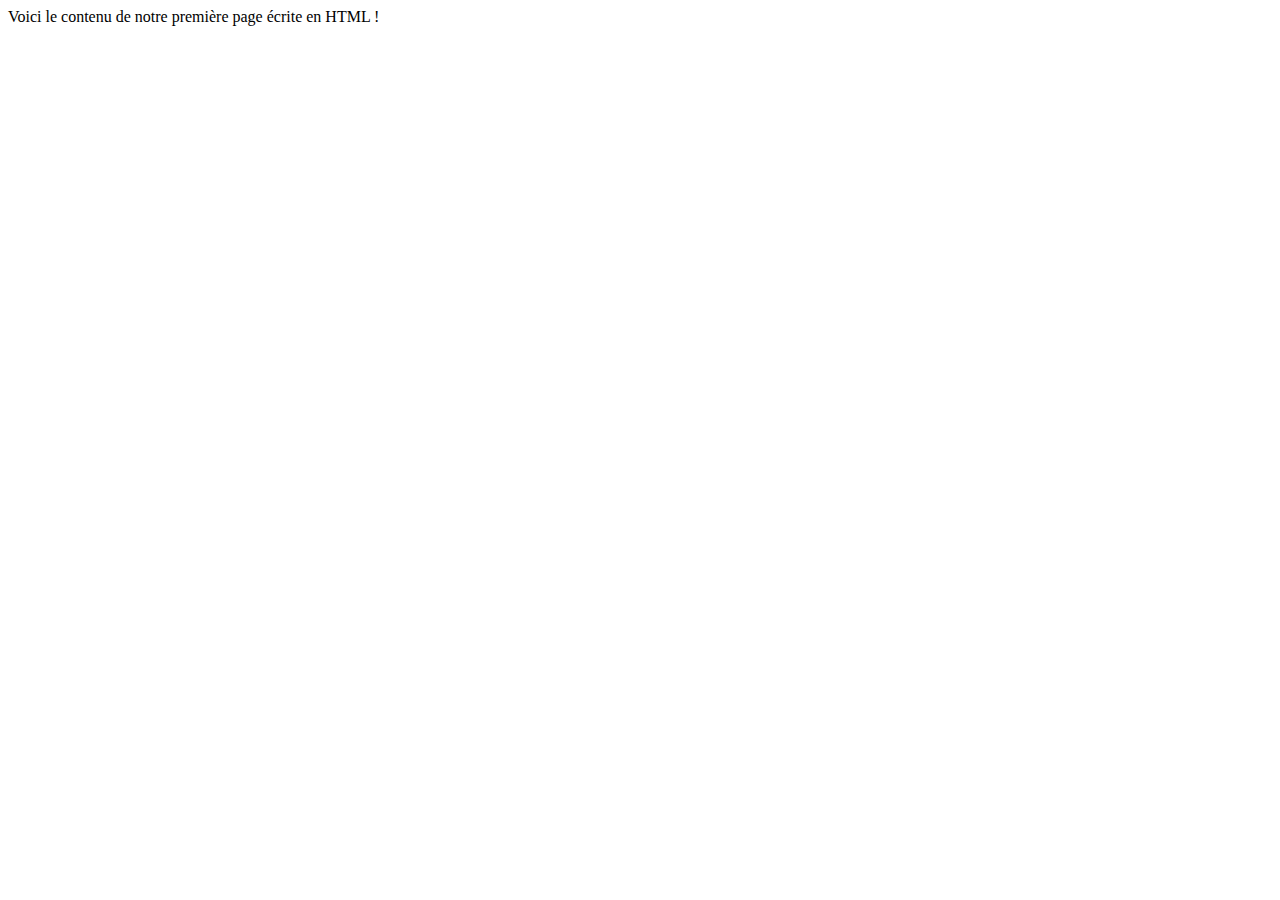
==== index.html @ 7b0bbccb "Commit initial - add index" ====
<!DOCTYPE html>
<html lang="fr">
  <head>
    
    <!--Meta compatibilité-->

    <meta charset="utf-8"/>
    <meta name="viewport" content="width=device-width, initial-scale=1">
    <meta http-equiv="X-UA-Compatible" content="IE=edge">

    <!--Meta SEO-->
    <title>Notre première page</title>
    <meta name="description" content="Présentation de la band italienne Maneskin, vainqueurs du Festival de San Remo en Italie et de l'Eurovision Song Contest en 2021">
  </head>

  <body>
    Voici le contenu de notre première page écrite en HTML !
    <!-- Ceci est un commentaire -->
  </body>
</html>
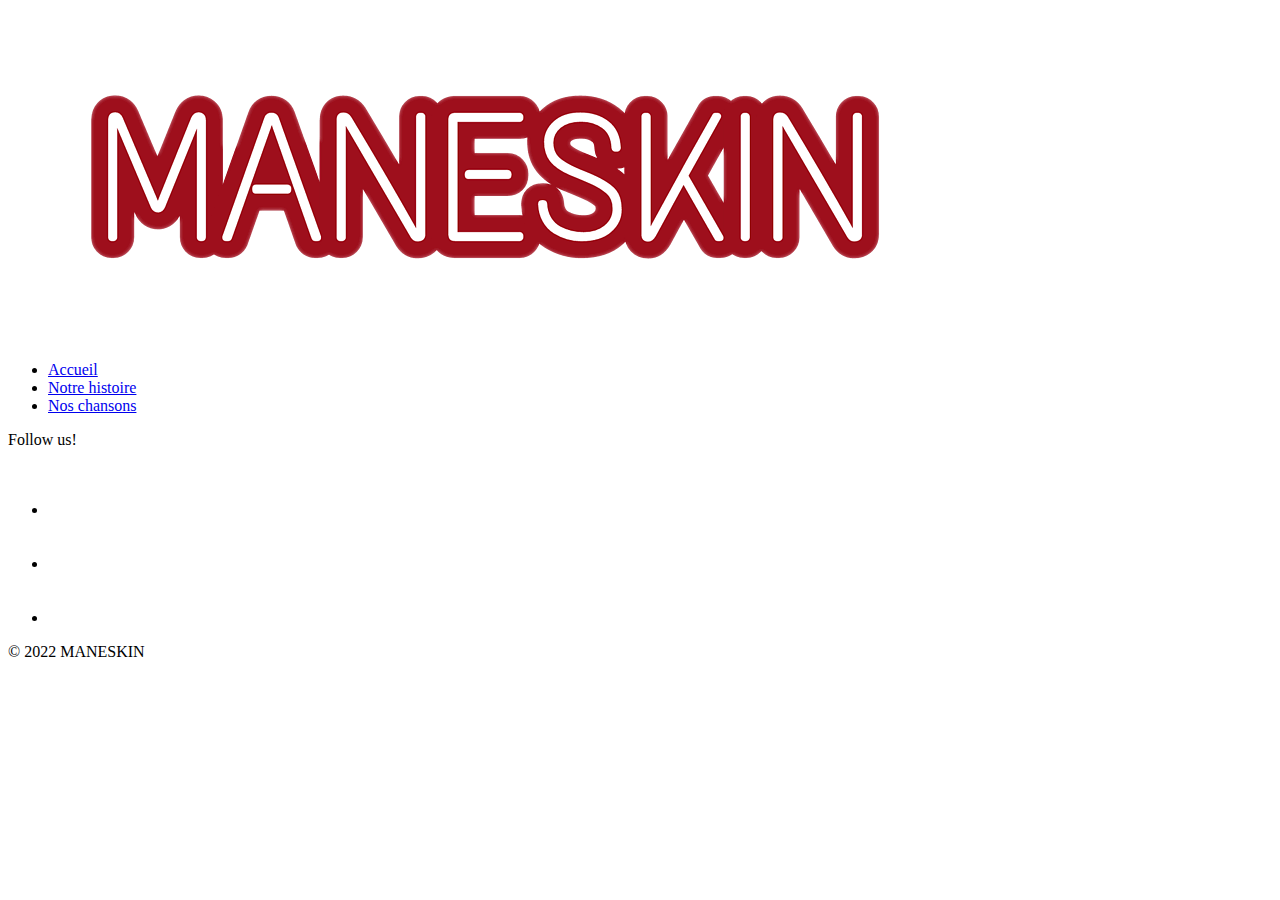
==== commit 7e75ab48: "Common HTML structure" ====
--- a/index.html
+++ b/index.html
@@ -14,7 +14,53 @@
   </head>
 
   <body>
-    Voici le contenu de notre première page écrite en HTML !
-    <!-- Ceci est un commentaire -->
+
+    <!--=============================================| N A V B A R |===========================================================-->
+    <nav>
+        <a href="index.html">
+            <img src="img/logo.png.crdownload" />
+        </a>
+        <ul>
+            <li>
+                <a href="index.html">Accueil</a>
+            </li>
+            <li>
+                <a href="histoire.html">Notre histoire</a>
+            </li>
+            <li>
+                <a href="chansons.html">Nos chansons</a>
+            </li>
+        </ul>
+    </nav>
+
+    <!--=============================================| MAIN |===========================================================-->
+    <main>
+
+    </main>
+
+    <!--=============================================| FOOTER |===========================================================-->
+    <footer>
+        <p>Follow us!</p>
+        <ul>
+            <li>
+                <a href="https://www.facebook.com/maneskinofficial">
+                    <img src="img/icons8-facebook.svg" />
+                </a> 
+            </li>
+            <li>
+                <a href="https://www.instagram.com/maneskinofficial/?hl=fr">
+                    <img src="img/icons8-instagram.svg" />
+                </a>
+            </li>
+            <li>
+                <a href="https://www.youtube.com/channel/UCgQna2EqpzqzfBjlSmzT72w">
+                    <img src="img/icons8-lecture-de-youtube.svg" />
+                </a>
+            </li>
+        </ul>
+        
+        &copy; 2022 MANESKIN
+    </footer>
+
   </body>
 </html>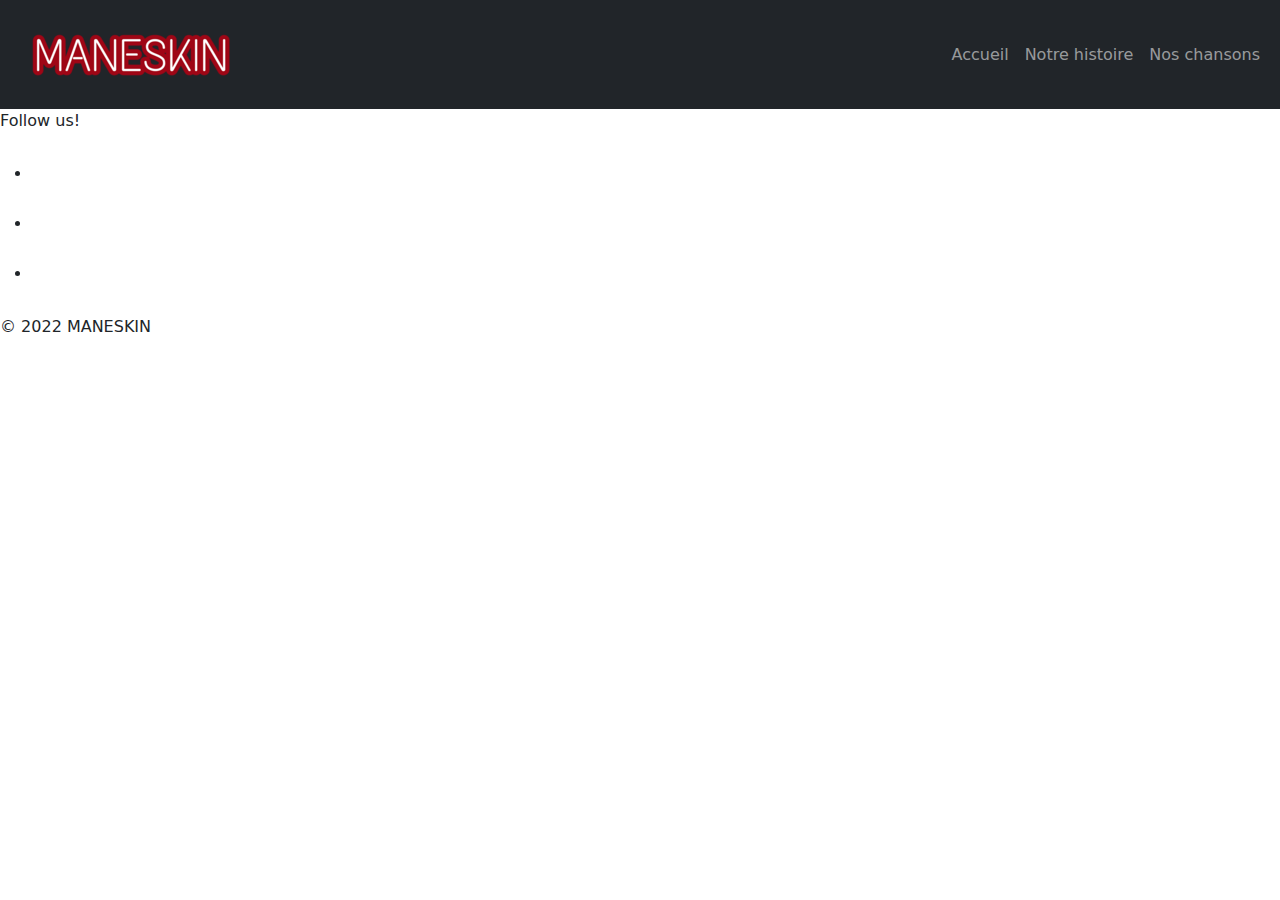
==== commit b6c4fda5: "Add Navbar CSS" ====
--- a/index.html
+++ b/index.html
@@ -9,28 +9,42 @@
     <meta http-equiv="X-UA-Compatible" content="IE=edge">
 
     <!--Meta SEO-->
-    <title>Notre première page</title>
+    <title>Maneskin website</title>
     <meta name="description" content="Présentation de la band italienne Maneskin, vainqueurs du Festival de San Remo en Italie et de l'Eurovision Song Contest en 2021">
+
+    <!--CSS Links-->
+    <link rel="stylesheet" href="bootstrap/bootstrap.min.css">
+    <link rel="stylesheet" href="style.css">
+    <script type="text/javascript" src="bootstrap/jquery-3.6.0.min.js"></script>
+    <script type="text/javascript" src="bootstrap/bootstrap.bundle.min.js"></script>
   </head>
 
   <body>
 
     <!--=============================================| N A V B A R |===========================================================-->
-    <nav>
-        <a href="index.html">
-            <img src="img/logo.png.crdownload" />
-        </a>
-        <ul>
-            <li>
-                <a href="index.html">Accueil</a>
-            </li>
-            <li>
-                <a href="histoire.html">Notre histoire</a>
-            </li>
-            <li>
-                <a href="chansons.html">Nos chansons</a>
-            </li>
-        </ul>
+    <nav class="navbar navbar-expand-lg navbar-dark bg-dark">
+        <div class="container-fluid">
+            <a class="navbar-brand" href="index.html">
+                <img class="logo" src="img/logo.png" />
+            </a>
+            <button class="navbar-toggler" type="button" data-bs-toggle="collapse" data-bs-target="#navbarText" aria-controls="navbarText" aria-expanded="false" aria-label="Toggle navigation">
+            <span class="navbar-toggler-icon"></span>
+            </button>
+            
+            <div id="navbarText" class="collapse.navbar-collapse ms-auto mb-2 mb-lg-0">
+                <ul class="navbar-nav">
+                    <li class="nav-item">
+                        <a class="nav-link" href="index.html">Accueil</a>
+                    </li>
+                    <li class="nav-item">
+                        <a class="nav-link" href="histoire.html">Notre histoire</a>
+                    </li>
+                    <li class="nav-item">
+                        <a class="nav-link" href="chansons.html">Nos chansons</a>
+                    </li>
+                </ul>
+            </div>
+        </div>  
     </nav>
 
     <!--=============================================| MAIN |===========================================================-->
@@ -61,6 +75,8 @@
         
         &copy; 2022 MANESKIN
     </footer>
+    
+    
 
   </body>
 </html>--- a/style.css
+++ b/style.css
@@ -0,0 +1,3 @@
+/* ======================Navbar==============================*/
+
+
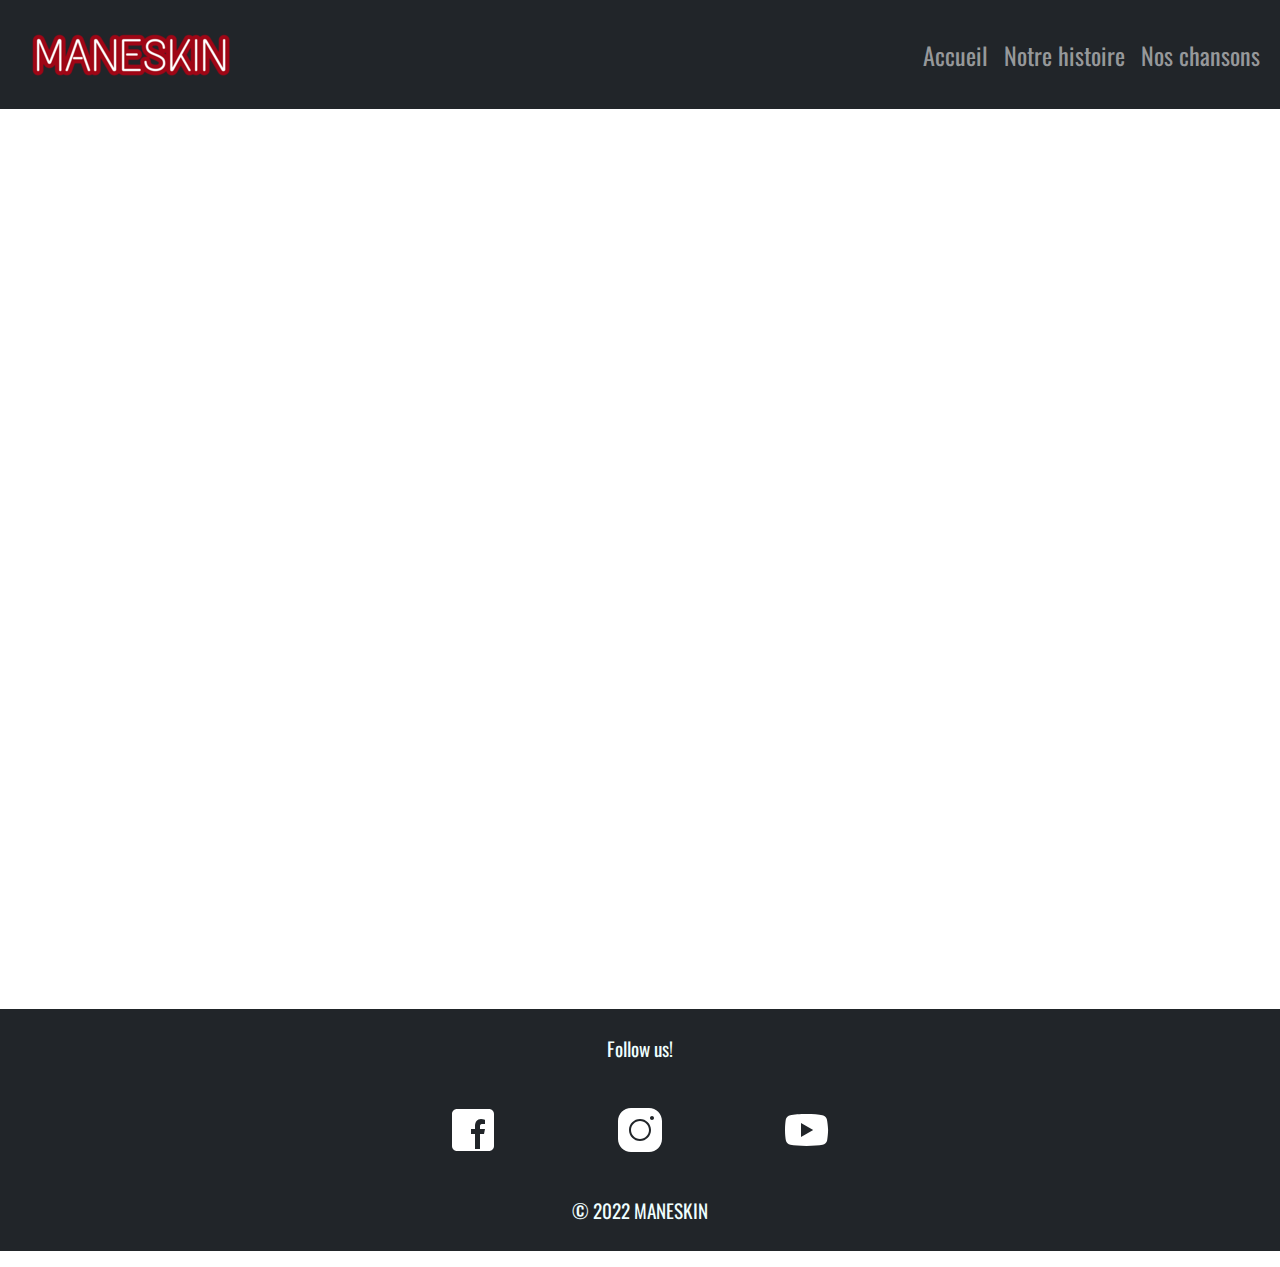
==== commit 656b69f4: "Add style CSS footer" ====
--- a/index.html
+++ b/index.html
@@ -23,7 +23,7 @@
 
     <!--=============================================| N A V B A R |===========================================================-->
     <nav class="navbar navbar-expand-lg navbar-dark bg-dark">
-        <div class="container-fluid">
+        <div class="container-fluid ">
             <a class="navbar-brand" href="index.html">
                 <img class="logo" src="img/logo.png" />
             </a>
@@ -31,16 +31,16 @@
             <span class="navbar-toggler-icon"></span>
             </button>
             
-            <div id="navbarText" class="collapse.navbar-collapse ms-auto mb-2 mb-lg-0">
+            <div id="navbarText" class="collapse.navbar-collapse  ms-auto mb-2 mb-md-0">
                 <ul class="navbar-nav">
                     <li class="nav-item">
-                        <a class="nav-link" href="index.html">Accueil</a>
+                        <a class="nav-link p-2" href="index.html">Accueil</a>
                     </li>
                     <li class="nav-item">
-                        <a class="nav-link" href="histoire.html">Notre histoire</a>
+                        <a class="nav-link p-2" href="histoire.html">Notre histoire</a>
                     </li>
                     <li class="nav-item">
-                        <a class="nav-link" href="chansons.html">Nos chansons</a>
+                        <a class="nav-link p-2" href="chansons.html">Nos chansons</a>
                     </li>
                 </ul>
             </div>
@@ -55,7 +55,7 @@
     <!--=============================================| FOOTER |===========================================================-->
     <footer>
         <p>Follow us!</p>
-        <ul>
+        <ul class="list-unstyled">
             <li>
                 <a href="https://www.facebook.com/maneskinofficial">
                     <img src="img/icons8-facebook.svg" />
@@ -73,7 +73,7 @@
             </li>
         </ul>
         
-        &copy; 2022 MANESKIN
+        <p>&copy; 2022 MANESKIN</p>
     </footer>
     
     
--- a/style.css
+++ b/style.css
@@ -1,3 +1,56 @@
+/*======================Global==============================*/
+@import url('https://fonts.googleapis.com/css2?family=Oswald:wght@400;700&display=swap');
+
+*{
+    font-family: Oswald, Verdana, Geneva, Tahoma, sans-serif;
+}
+
+
 /* ======================Navbar==============================*/
 
+.nav-link{
+    font-size:x-large;
+}
 
+
+
+
+/*=======================Main===============================*/
+
+main{
+    min-height: 100vh;
+}
+
+/*=====================Footer================================*/
+footer{
+    background-color: rgba(var(--bs-dark-rgb));
+    color: azure;
+    font-size: 1.2em;
+    text-align: center;
+   
+}
+
+footer > ul{
+    width: 50%;
+    display: flex;
+    justify-content: space-between;
+    margin-left: auto;
+    margin-right: auto;
+}
+footer > p{
+    padding: 2%;
+}
+
+/*=======================Media Queries======================*/
+
+@media screen and (min-width : 768px) {
+
+    footer > ul{
+        width: 30%;
+    }
+    .navbar-brand{
+        margin-right: 50%;
+    }
+
+}
+
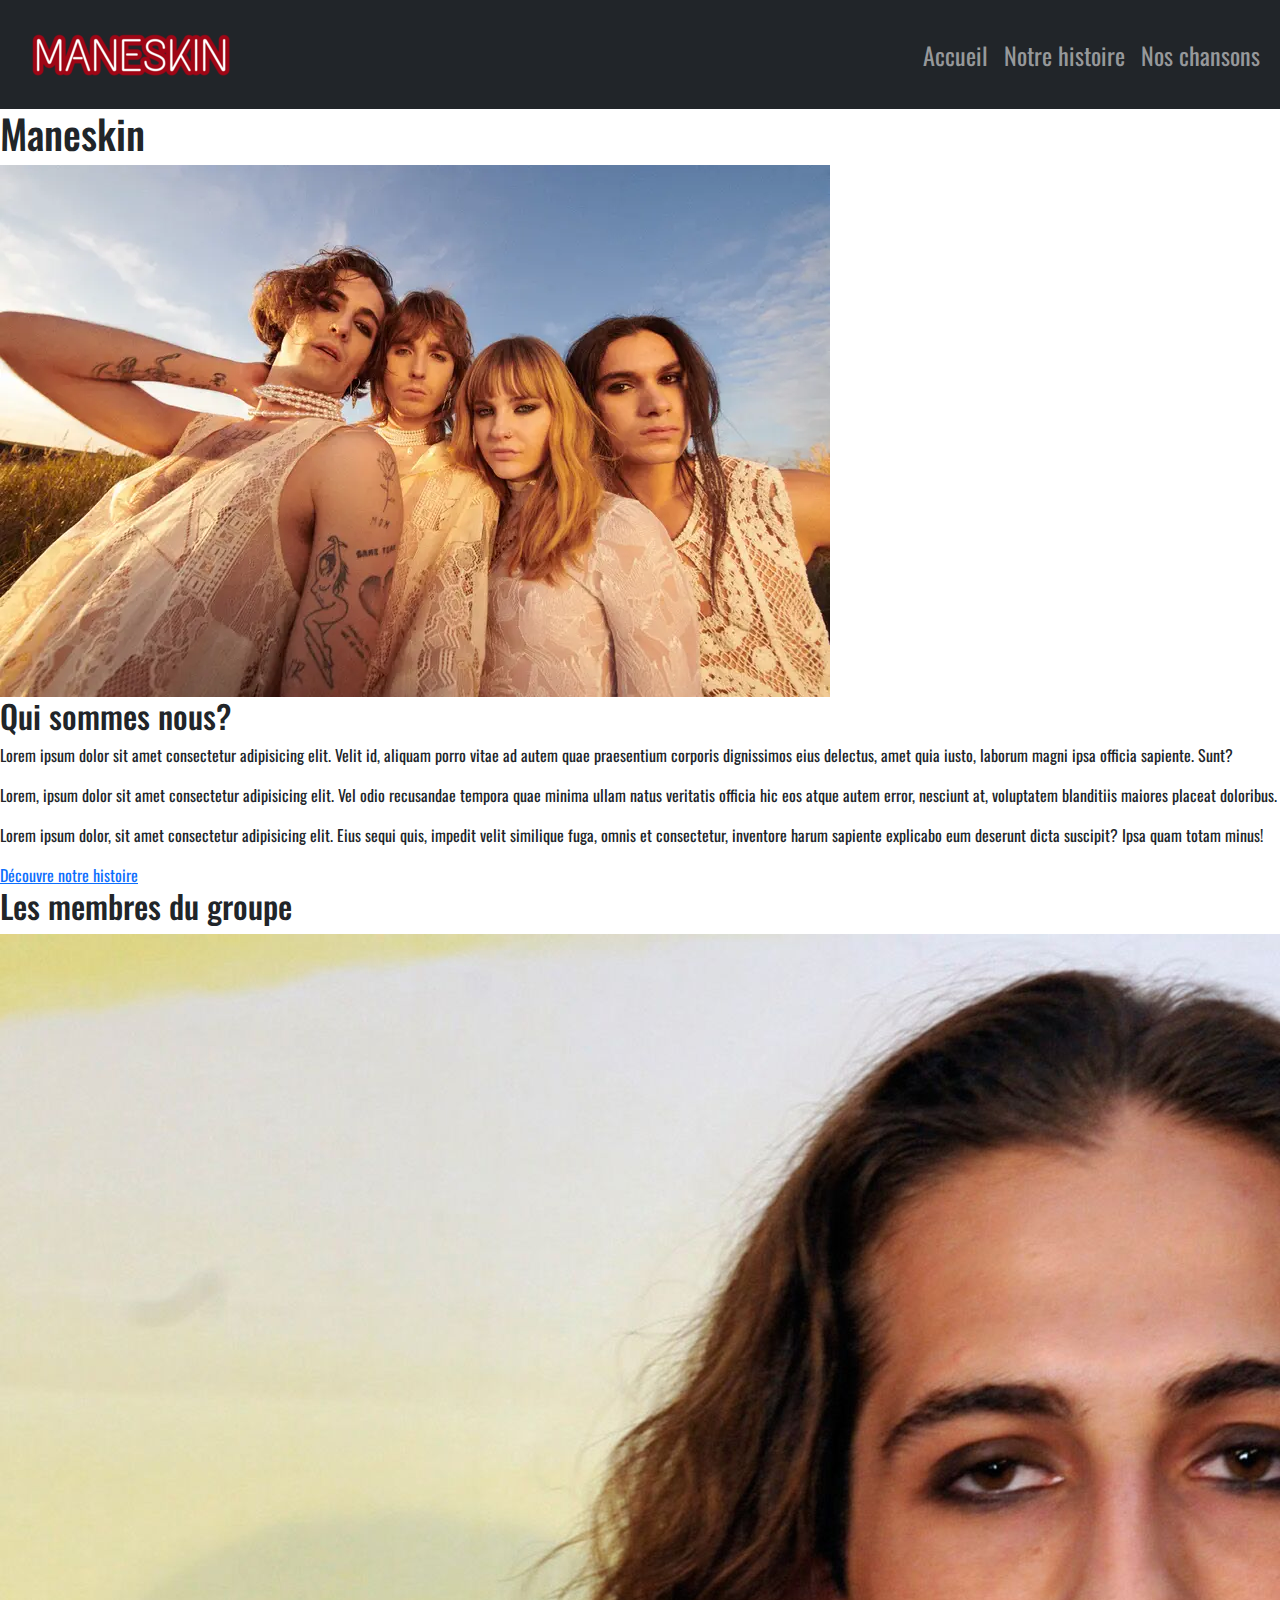
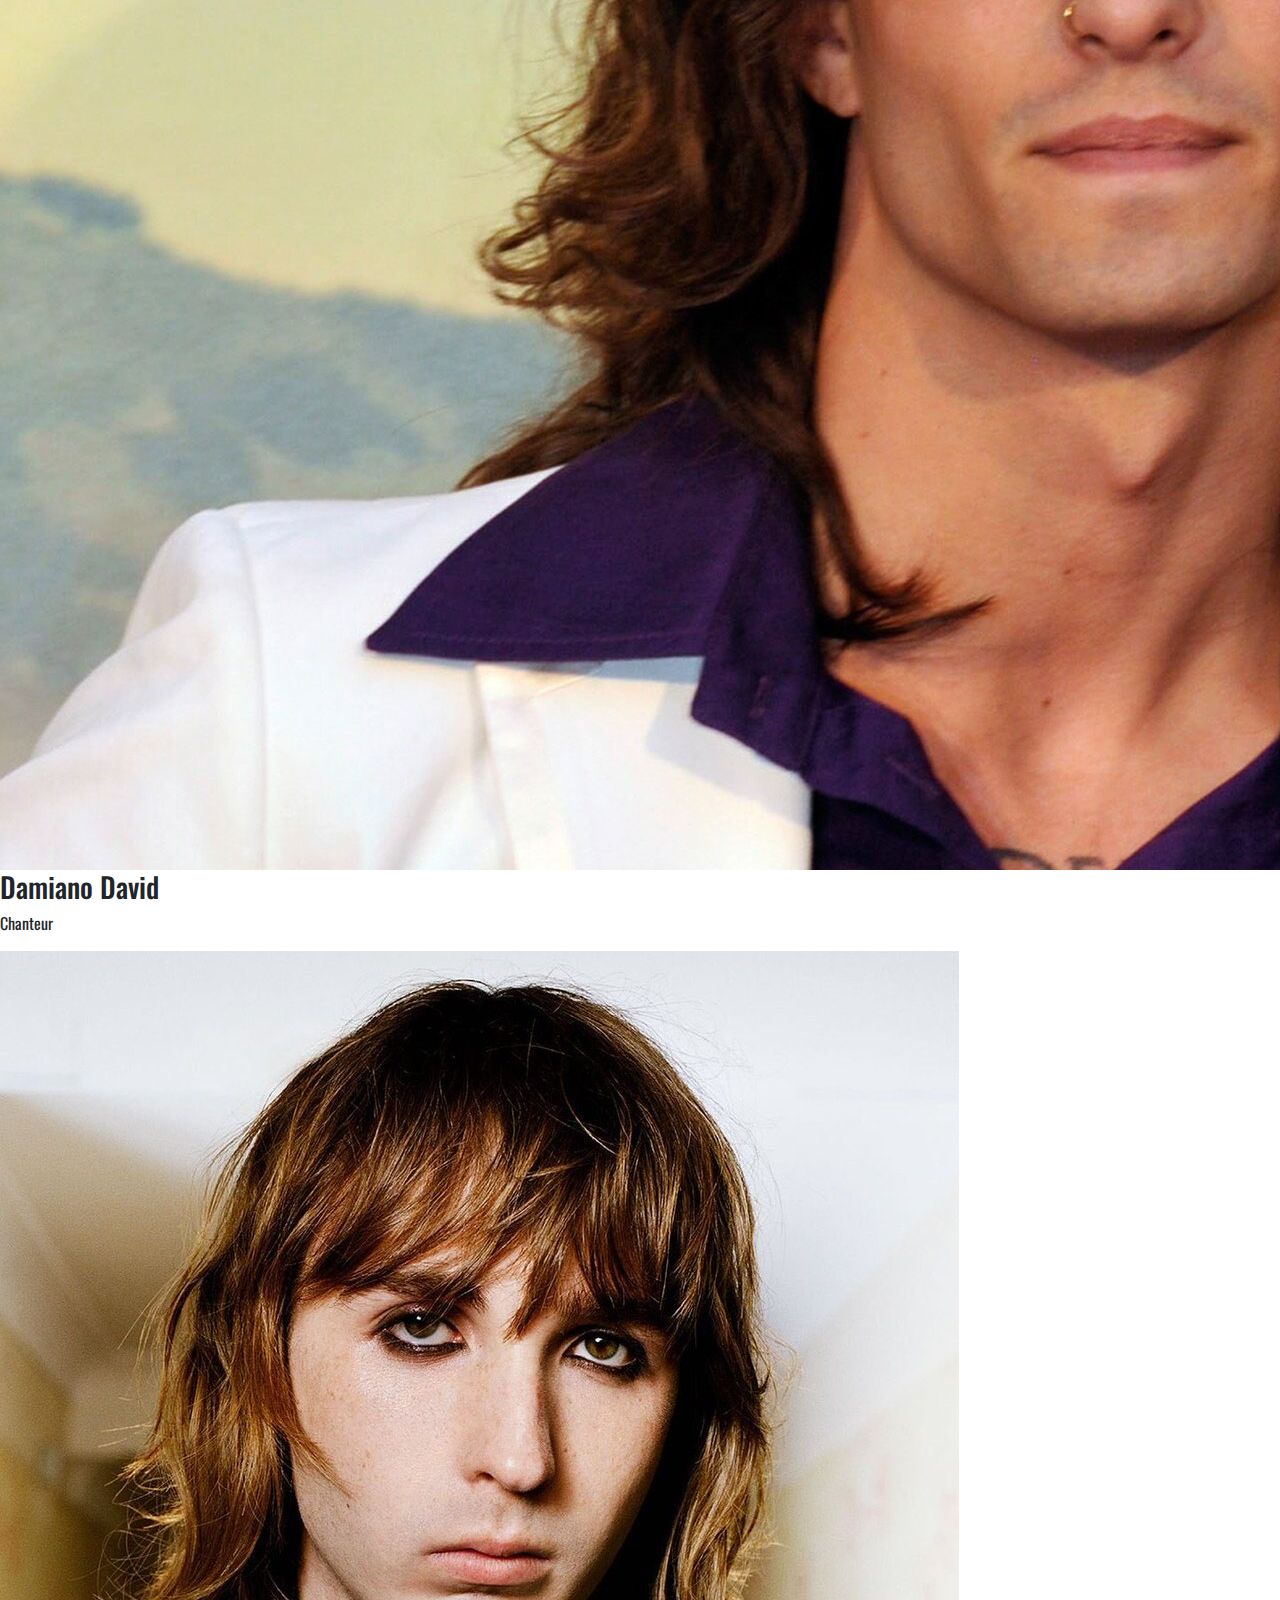
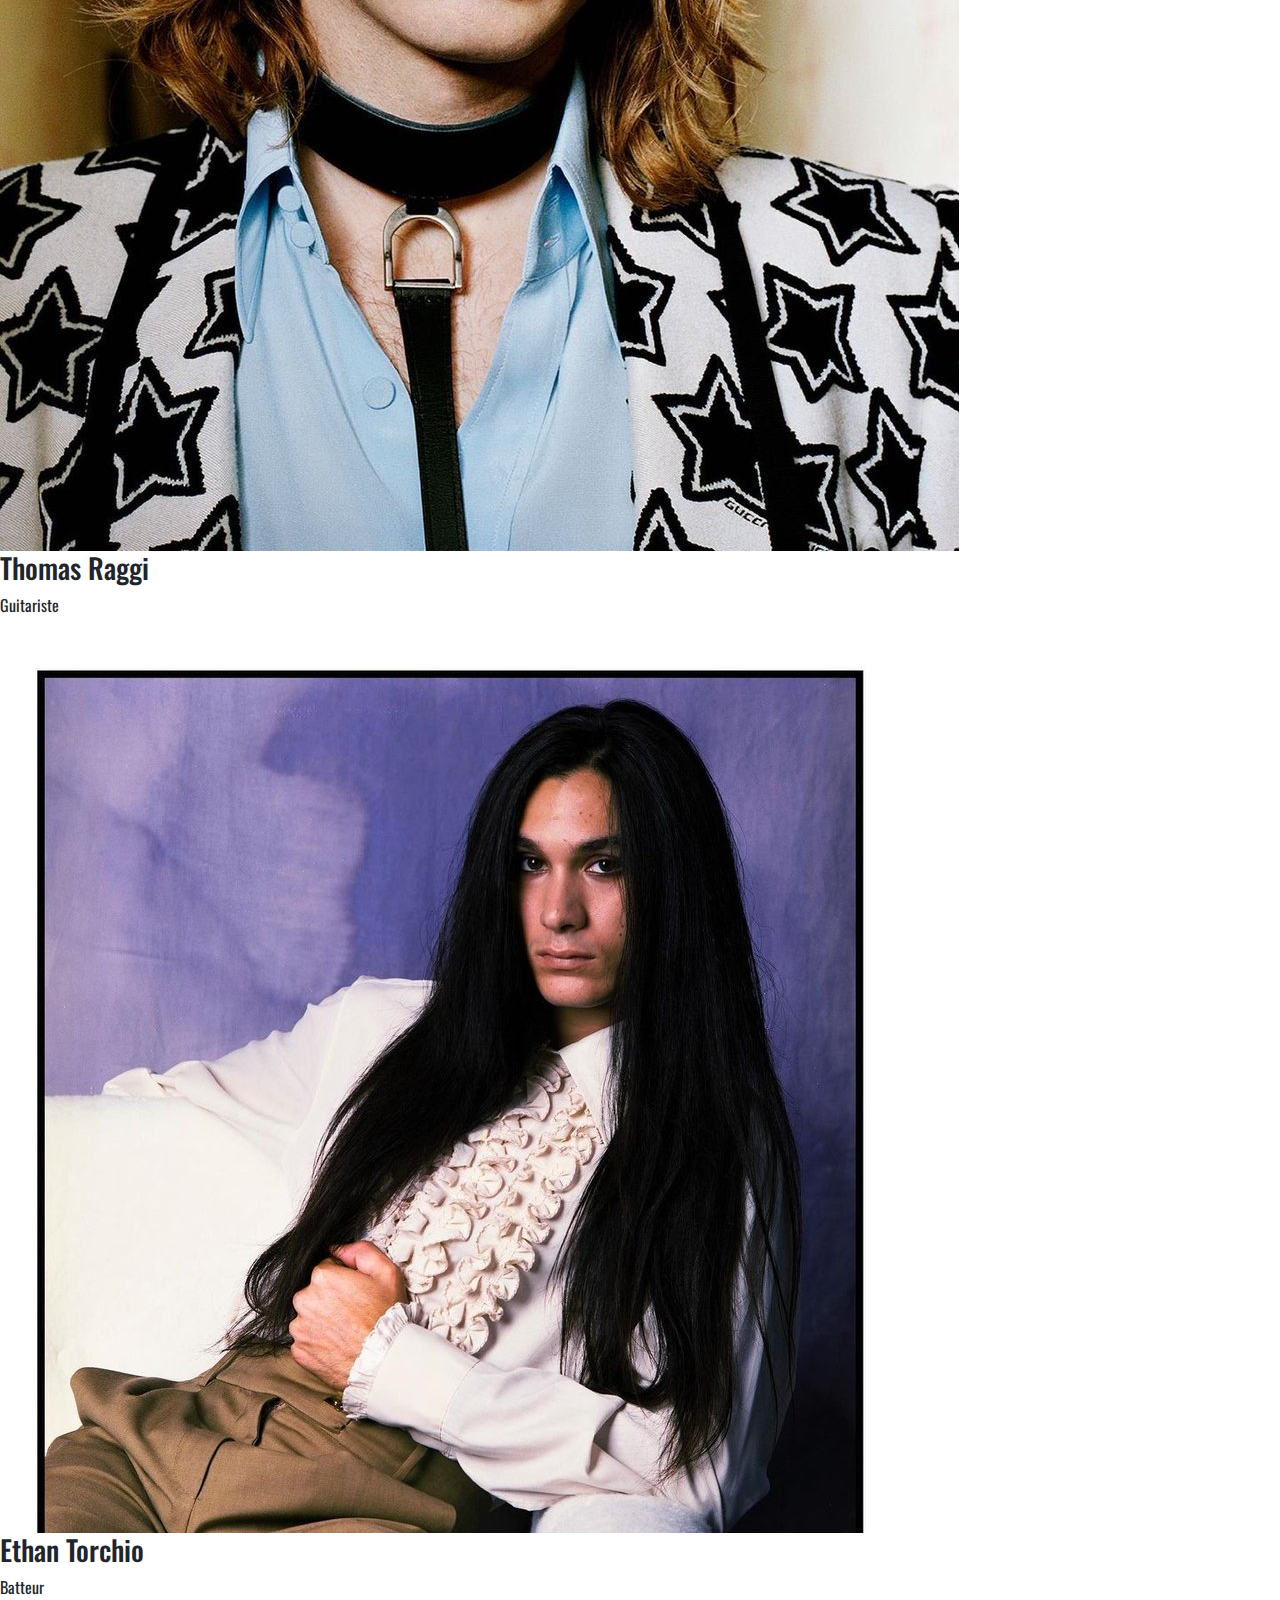
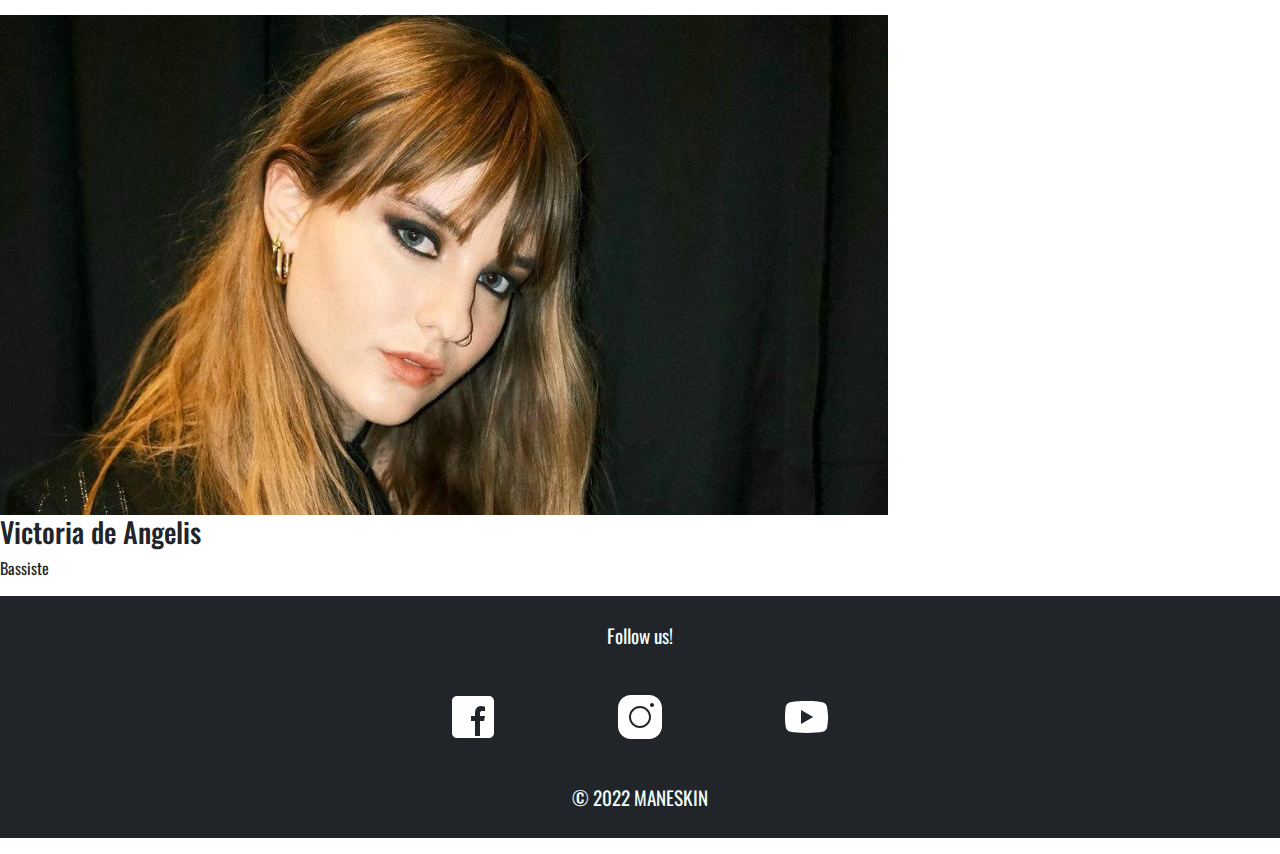
==== commit 93140410: "Add index HTML" ====
--- a/index.html
+++ b/index.html
@@ -50,6 +50,50 @@
     <!--=============================================| MAIN |===========================================================-->
     <main>
 
+        
+        <h1>Maneskin</h1>
+        <section>
+            <img src="img/Img-accueil.webp">
+            <h2>Qui sommes nous?</h2>
+
+            <p>Lorem ipsum dolor sit amet consectetur adipisicing elit. Velit id, aliquam porro vitae ad autem quae praesentium corporis dignissimos eius delectus, amet quia iusto, laborum magni ipsa officia sapiente. Sunt?</p>
+            <p>Lorem, ipsum dolor sit amet consectetur adipisicing elit. Vel odio recusandae tempora quae minima ullam natus veritatis officia hic eos atque autem error, nesciunt at, voluptatem blanditiis maiores placeat doloribus.</p>
+            <p>Lorem ipsum dolor, sit amet consectetur adipisicing elit. Eius sequi quis, impedit velit similique fuga, omnis et consectetur, inventore harum sapiente explicabo eum deserunt dicta suscipit? Ipsa quam totam minus!</p>    
+            
+            <a href="histoire.html">Découvre notre histoire</a>
+        </section>
+        <section>
+            <h2>Les membres du groupe</h2>
+            <figure>
+                <img src="img/damiano-david.jpeg">
+                <figcaption>
+                    <h3>Damiano David</h3>
+                    <p>Chanteur</p>
+                </figcaption>
+            </figure>
+            <figure>
+                <img src="img/thomas.jpg">
+                <figcaption>
+                    <h3>Thomas Raggi</h3>
+                    <p>Guitariste</p>
+                </figcaption>
+            </figure>
+            <figure>
+                <img src="img/ethan.jpg">
+                <figcaption>
+                    <h3>Ethan Torchio</h3>
+                    <p>Batteur</p>
+                </figcaption>
+            </figure>
+            <figure>
+                <img src="img/Victoria.jpg">
+                <figcaption>
+                    <h3>Victoria de Angelis</h3>
+                    <p>Bassiste</p>
+                </figcaption>
+            </figure>
+        </section>
+    
     </main>
 
     <!--=============================================| FOOTER |===========================================================-->
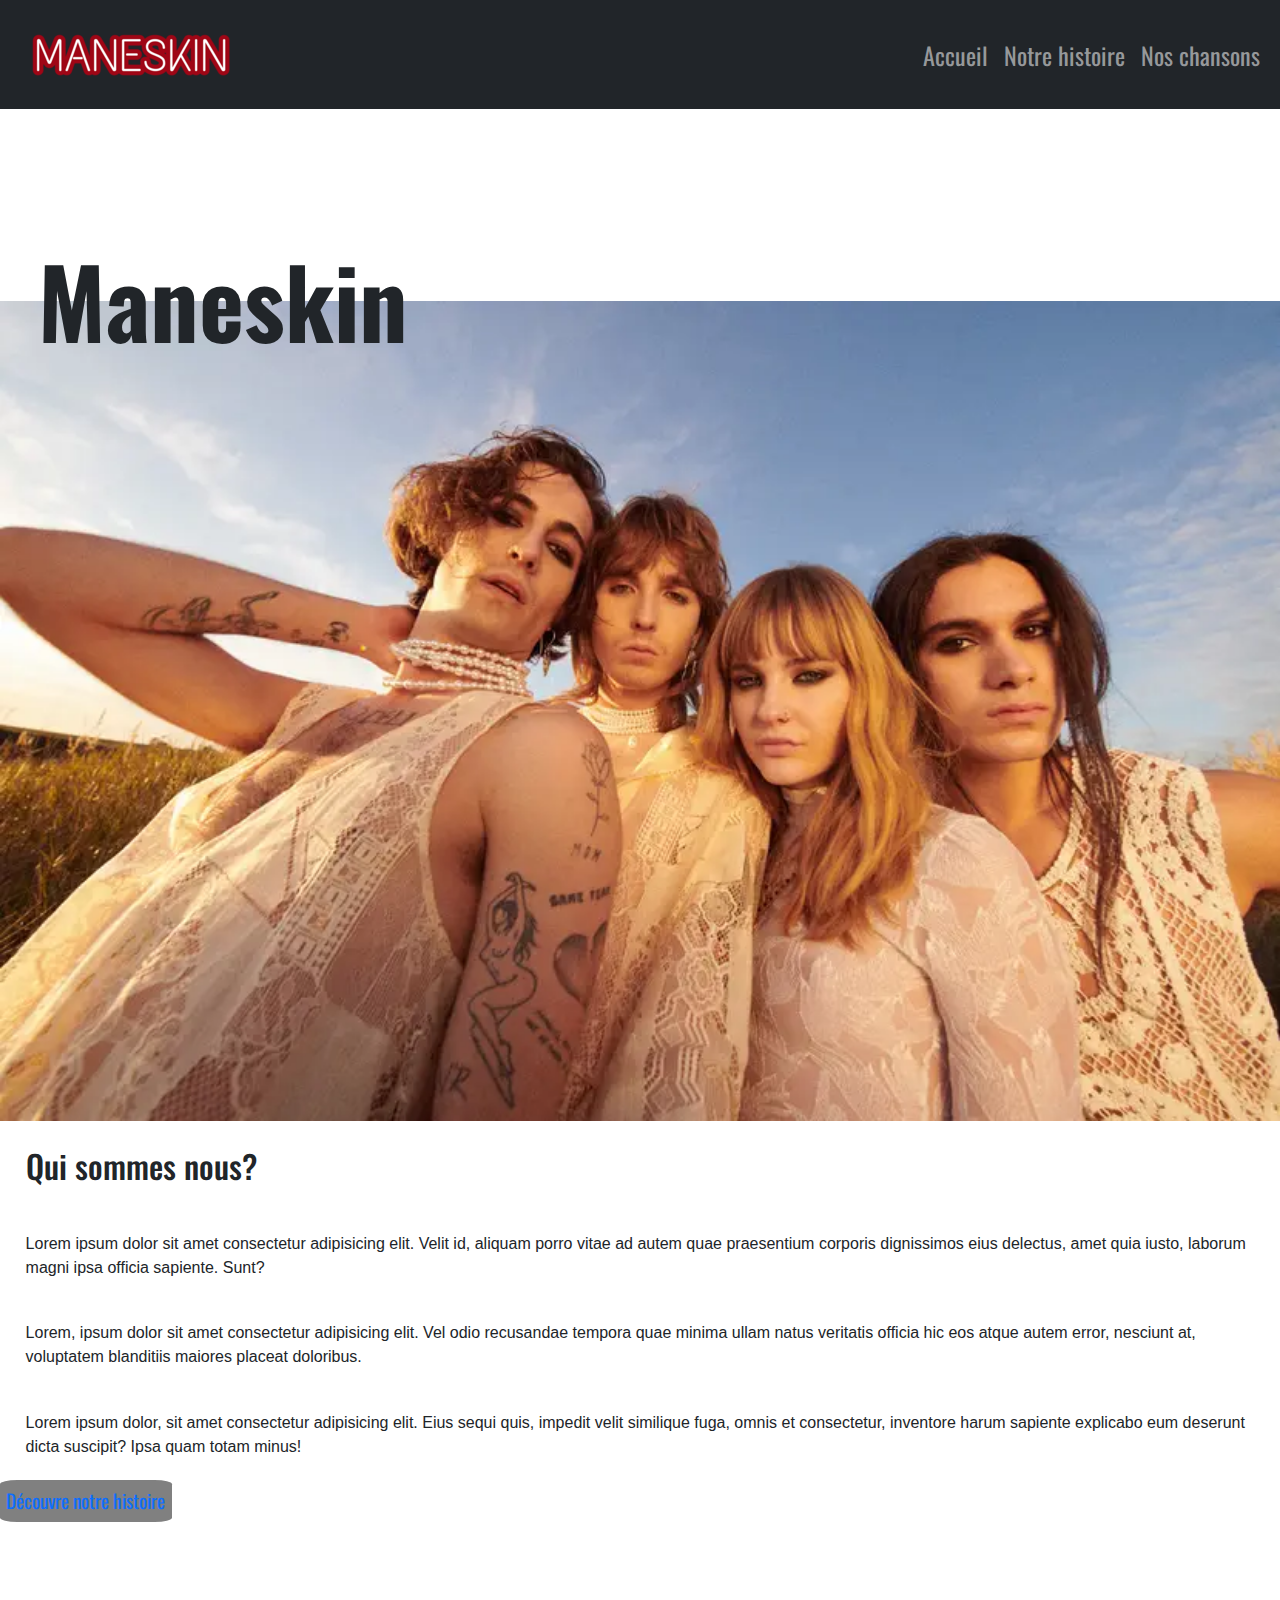
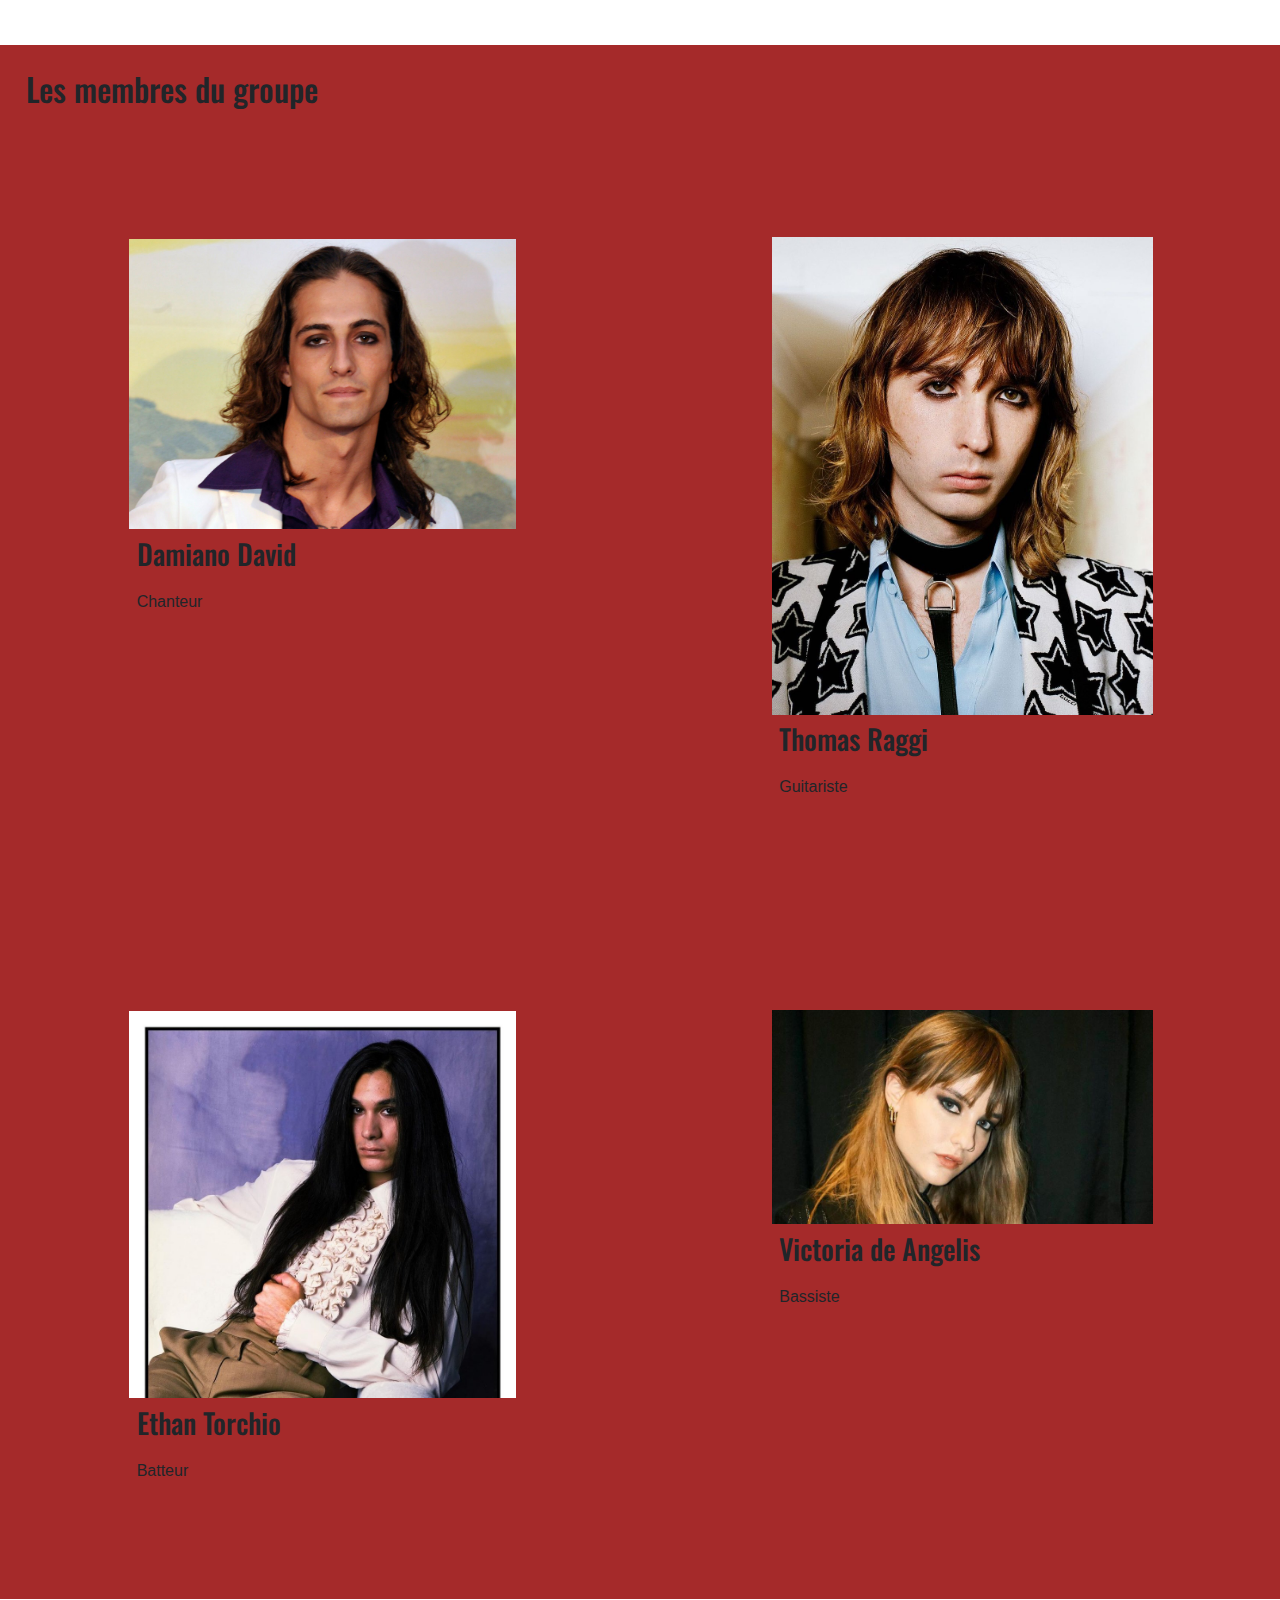
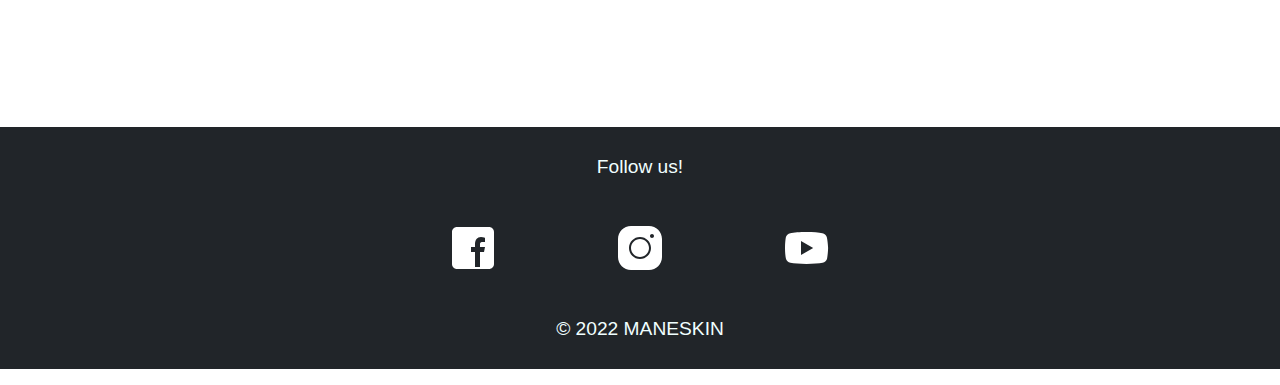
==== commit d82a5c95: "First index CSS style" ====
--- a/index.html
+++ b/index.html
@@ -51,47 +51,49 @@
     <main>
 
         
-        <h1>Maneskin</h1>
-        <section>
-            <img src="img/Img-accueil.webp">
+        <h1 class="h1-accueil">Maneskin</h1>
+        <section class="section-accueil">
+            <img class="image-accueil" src="img/Img-accueil.webp">
             <h2>Qui sommes nous?</h2>
 
             <p>Lorem ipsum dolor sit amet consectetur adipisicing elit. Velit id, aliquam porro vitae ad autem quae praesentium corporis dignissimos eius delectus, amet quia iusto, laborum magni ipsa officia sapiente. Sunt?</p>
             <p>Lorem, ipsum dolor sit amet consectetur adipisicing elit. Vel odio recusandae tempora quae minima ullam natus veritatis officia hic eos atque autem error, nesciunt at, voluptatem blanditiis maiores placeat doloribus.</p>
             <p>Lorem ipsum dolor, sit amet consectetur adipisicing elit. Eius sequi quis, impedit velit similique fuga, omnis et consectetur, inventore harum sapiente explicabo eum deserunt dicta suscipit? Ipsa quam totam minus!</p>    
             
-            <a href="histoire.html">Découvre notre histoire</a>
+            <a class="boutton" href="histoire.html">Découvre notre histoire</a>
         </section>
-        <section>
+        <section class="section-membres">
             <h2>Les membres du groupe</h2>
-            <figure>
-                <img src="img/damiano-david.jpeg">
-                <figcaption>
-                    <h3>Damiano David</h3>
-                    <p>Chanteur</p>
-                </figcaption>
-            </figure>
-            <figure>
-                <img src="img/thomas.jpg">
-                <figcaption>
-                    <h3>Thomas Raggi</h3>
-                    <p>Guitariste</p>
-                </figcaption>
-            </figure>
-            <figure>
-                <img src="img/ethan.jpg">
-                <figcaption>
-                    <h3>Ethan Torchio</h3>
-                    <p>Batteur</p>
-                </figcaption>
-            </figure>
-            <figure>
-                <img src="img/Victoria.jpg">
-                <figcaption>
-                    <h3>Victoria de Angelis</h3>
-                    <p>Bassiste</p>
-                </figcaption>
-            </figure>
+            <div class="div-membres">
+                <figure>
+                    <img class="membres" src="img/damiano-david.jpeg">
+                    <figcaption>
+                        <h3>Damiano David</h3>
+                        <p>Chanteur</p>
+                    </figcaption>
+                </figure>
+                <figure>
+                    <img class="membres" src="img/thomas.jpg">
+                    <figcaption>
+                        <h3>Thomas Raggi</h3>
+                        <p>Guitariste</p>
+                    </figcaption>
+                </figure>
+                <figure>
+                    <img class="membres" src="img/ethan.jpg">
+                    <figcaption>
+                        <h3>Ethan Torchio</h3>
+                        <p>Batteur</p>
+                    </figcaption>
+                </figure>
+                <figure>
+                    <img class="membres" src="img/Victoria.jpg">
+                    <figcaption>
+                        <h3>Victoria de Angelis</h3>
+                        <p>Bassiste</p>
+                    </figcaption>
+                </figure>
+            </div>
         </section>
     
     </main>
--- a/style.css
+++ b/style.css
@@ -5,6 +5,31 @@
     font-family: Oswald, Verdana, Geneva, Tahoma, sans-serif;
 }
 
+p{
+    font-family: Verdana, Geneva, Tahoma, sans-serif;
+    padding: 1% 1% 1% 2%;
+}
+
+h1{
+    font-size: 3rem;
+    padding: 3%;
+    text-align: center;
+    font-weight: bold;
+    margin: 15% 0 15% 0;
+}
+
+h2, h3{
+    padding: 2%;
+
+}
+
+.boutton{
+    text-decoration: none;
+    padding: 0.5%; 
+    background-color: grey;
+    border-radius: 10%;
+    font-size: 1.2em;
+}
 
 /* ======================Navbar==============================*/
 
@@ -18,8 +43,44 @@
 /*=======================Main===============================*/
 
 main{
+    position: relative;
     min-height: 100vh;
 }
+
+section{
+    margin: 30% 0 30% 0;
+}
+
+/*====Accueil====*/
+figure{
+    margin: 15% 0 15% 0;
+}
+
+.image-accueil, .membres{
+    width: 100%;
+}
+
+.h1-accueil{
+    position: absolute;
+    top: -4%;
+}
+
+.section-accueil{
+    margin-top: 15%;
+}
+
+.div-membres{
+    display: grid;
+    grid-template-areas: "h2" "membre";
+    
+    
+}
+
+.section-membres{
+    background-color: brown;
+}
+
+
 
 /*=====================Footer================================*/
 footer{
@@ -52,5 +113,25 @@
         margin-right: 50%;
     }
 
+    figure{
+        padding-left: 20%;
+        padding-right: 20%;
+    }
+
+    .div-membres{
+        grid-template-areas: "h2 h2" "membre membre";        
+    }
+    section{
+        margin: 10% 0 10% 0;
+    }
+
+    .h1-accueil{
+        position: absolute;
+        top: -10%;
+    }
+
+    h1{
+        font-size: 6rem;
+    }
 }
 
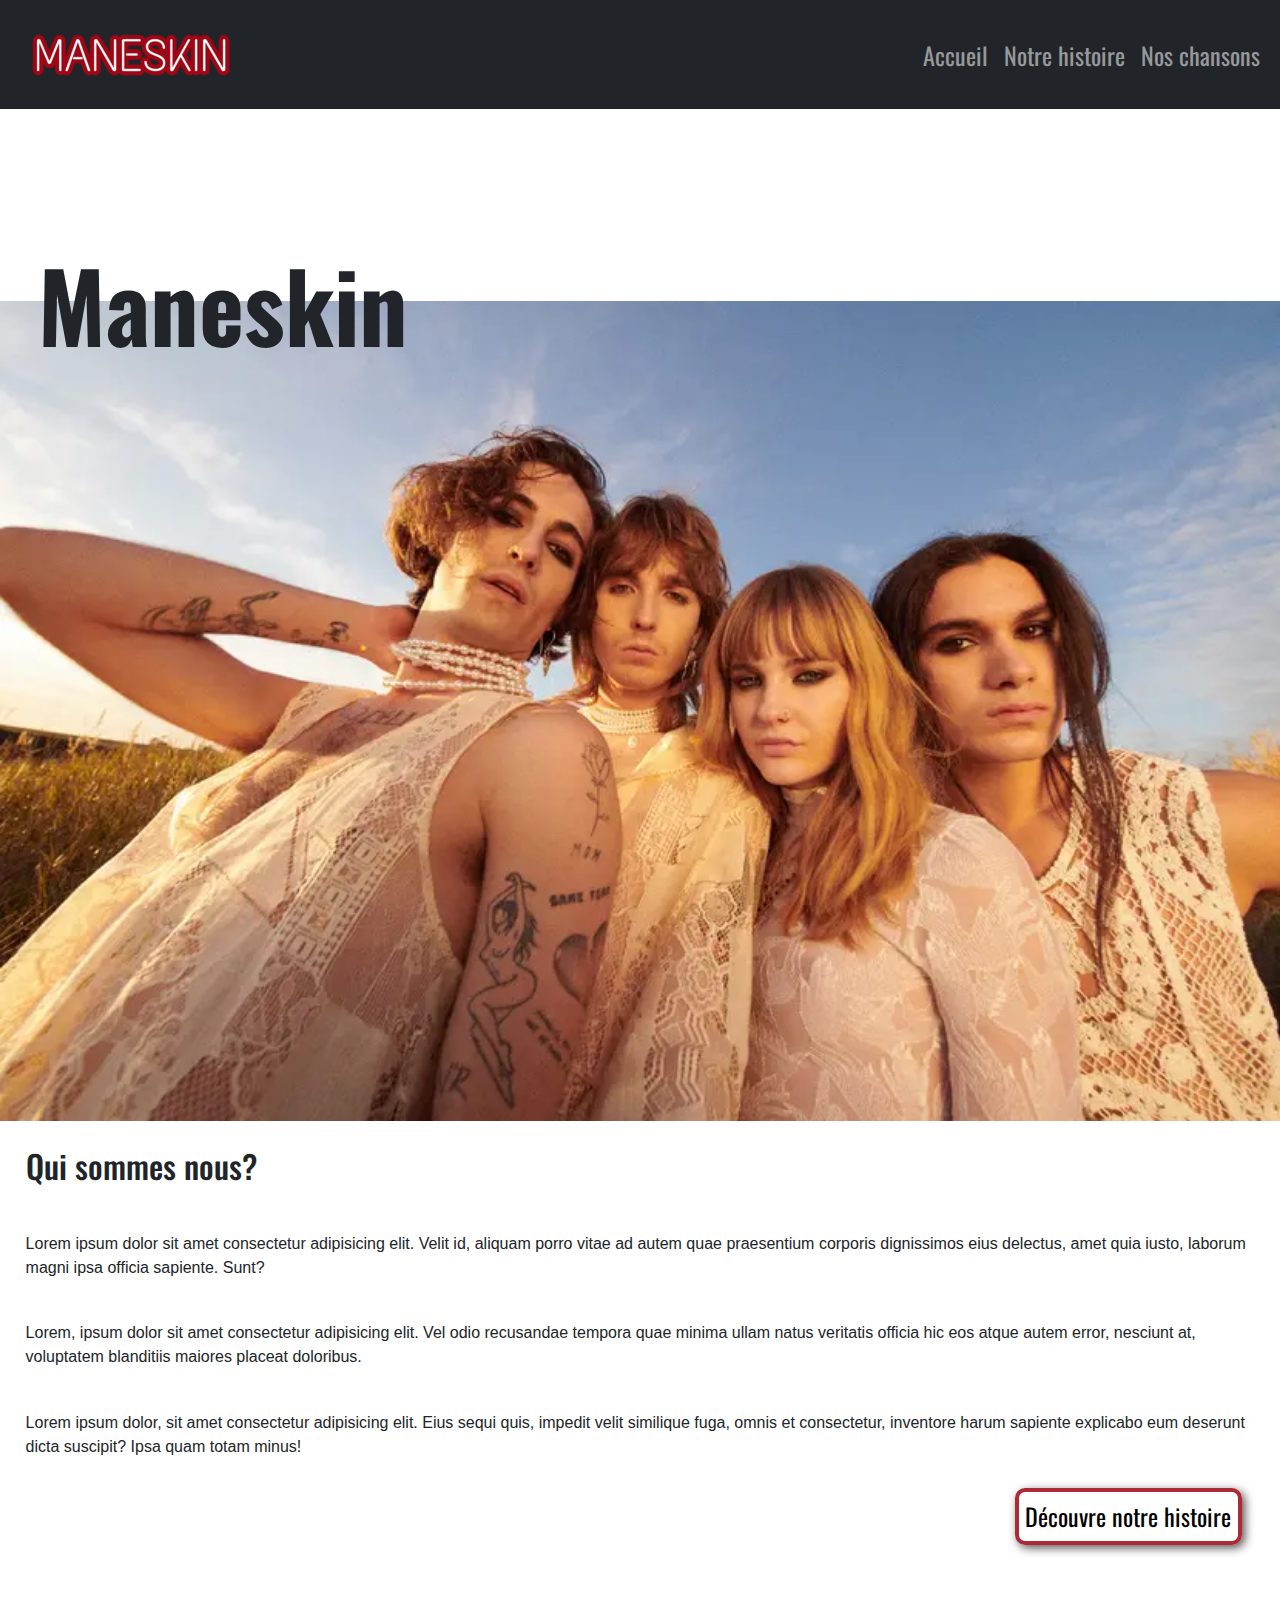
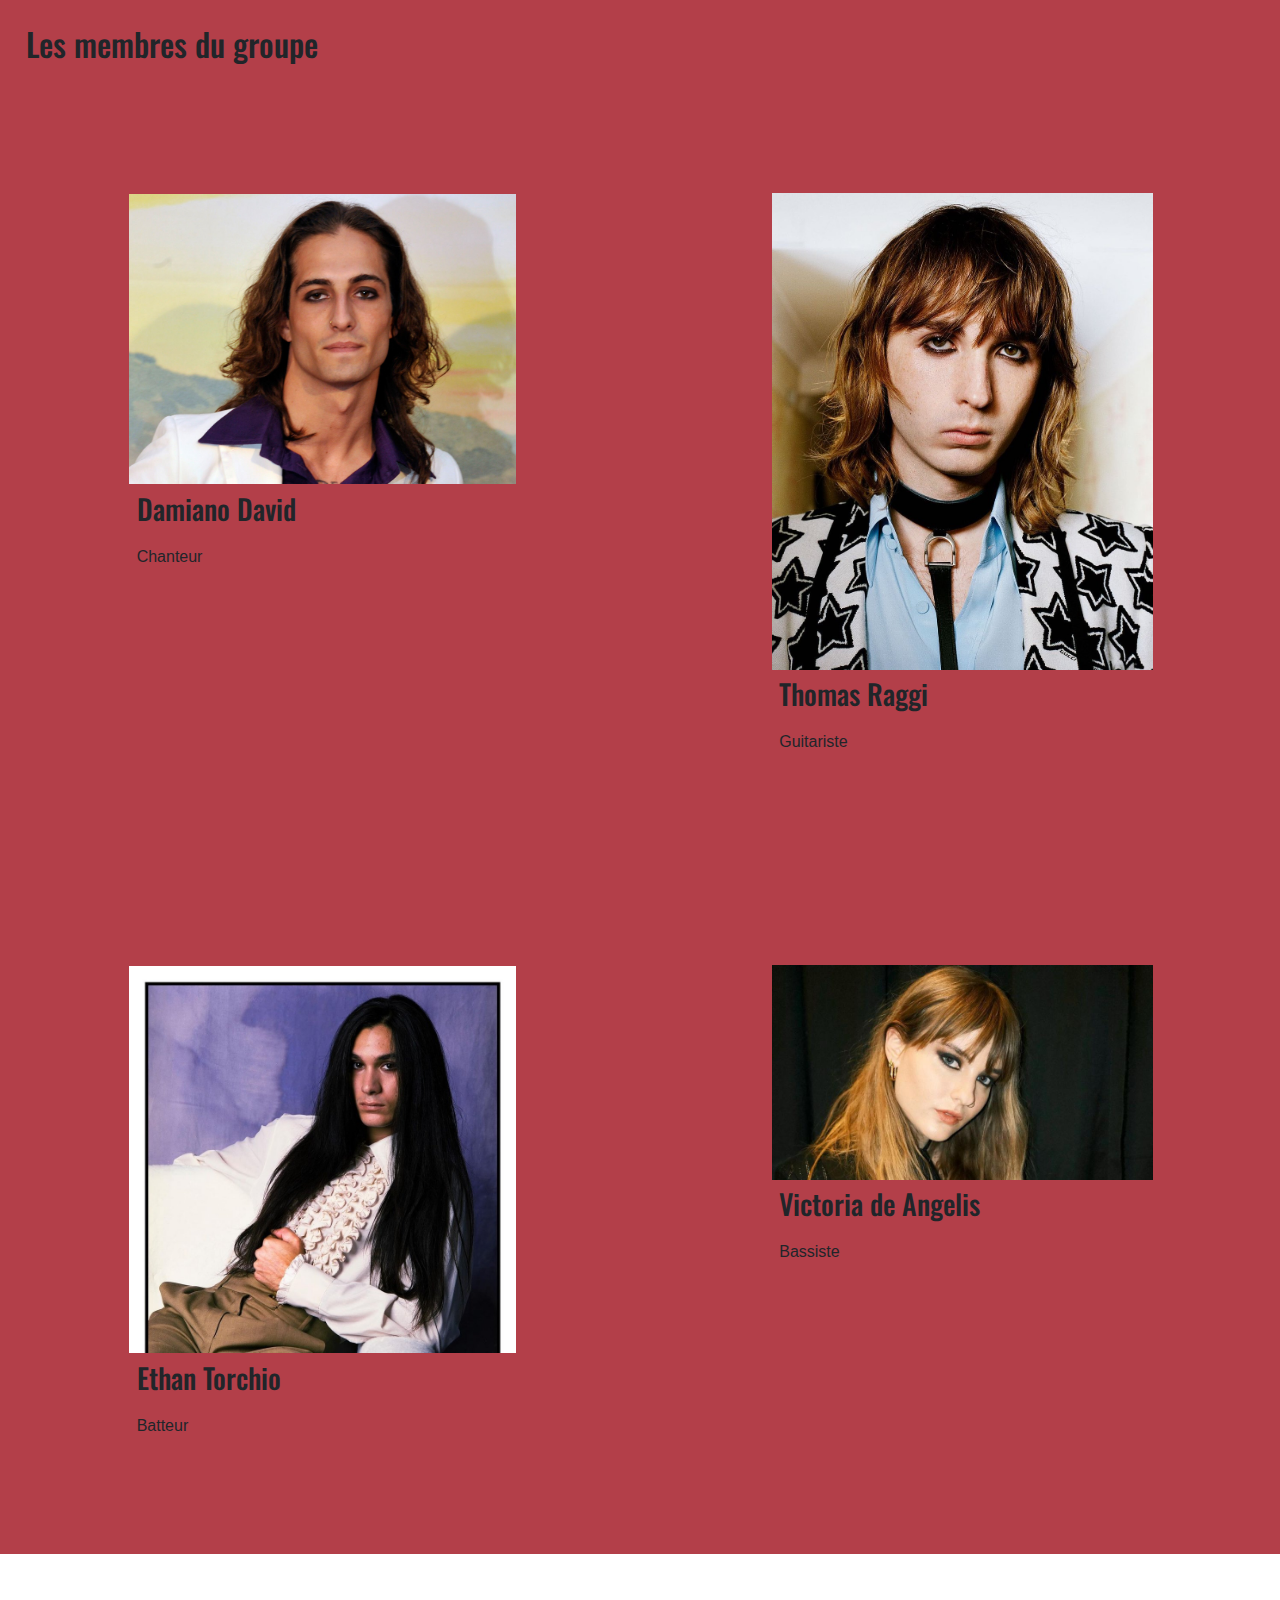
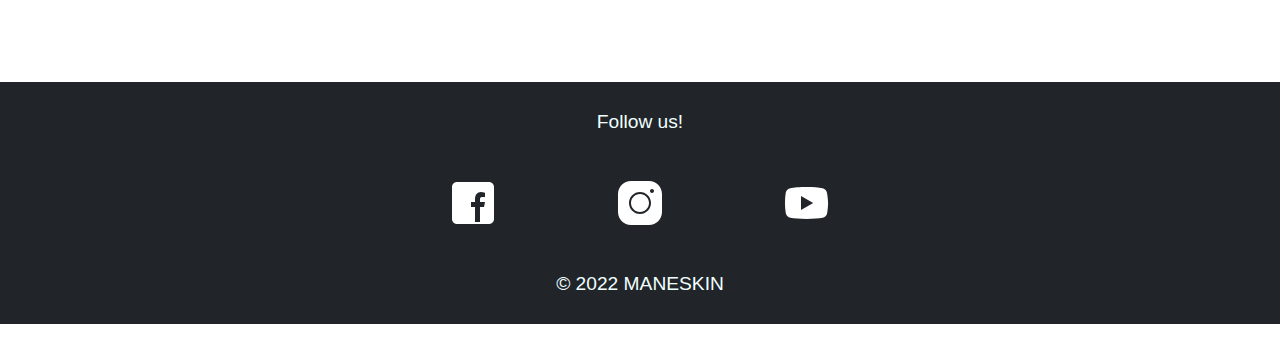
==== commit 75425d99: "Final index CSS Style" ====
--- a/index.html
+++ b/index.html
@@ -60,7 +60,9 @@
             <p>Lorem, ipsum dolor sit amet consectetur adipisicing elit. Vel odio recusandae tempora quae minima ullam natus veritatis officia hic eos atque autem error, nesciunt at, voluptatem blanditiis maiores placeat doloribus.</p>
             <p>Lorem ipsum dolor, sit amet consectetur adipisicing elit. Eius sequi quis, impedit velit similique fuga, omnis et consectetur, inventore harum sapiente explicabo eum deserunt dicta suscipit? Ipsa quam totam minus!</p>    
             
-            <a class="boutton" href="histoire.html">Découvre notre histoire</a>
+            
+                <a class="boutton" href="histoire.html">Découvre notre histoire</a>
+            
         </section>
         <section class="section-membres">
             <h2>Les membres du groupe</h2>
--- a/style.css
+++ b/style.css
@@ -26,9 +26,21 @@
 .boutton{
     text-decoration: none;
     padding: 0.5%; 
-    background-color: grey;
-    border-radius: 10%;
-    font-size: 1.2em;
+    border-radius: 10px;
+    font-size: 1.5em;
+    border-color: #ab2a35;
+    border-style: solid;
+    border-width: 4px;
+    color: black;
+    box-shadow: 3px 3px 10px rgba(71, 65, 65, 0.9);
+    text-align: right;
+    float: right;
+    margin-right: 3%;
+}
+a.boutton:hover{
+    color: white;
+    background-color: #ab2a35;
+    
 }
 
 /* ======================Navbar==============================*/
@@ -77,7 +89,7 @@
 }
 
 .section-membres{
-    background-color: brown;
+    background-color: rgba(171,42,53,90%);
 }
 
 
